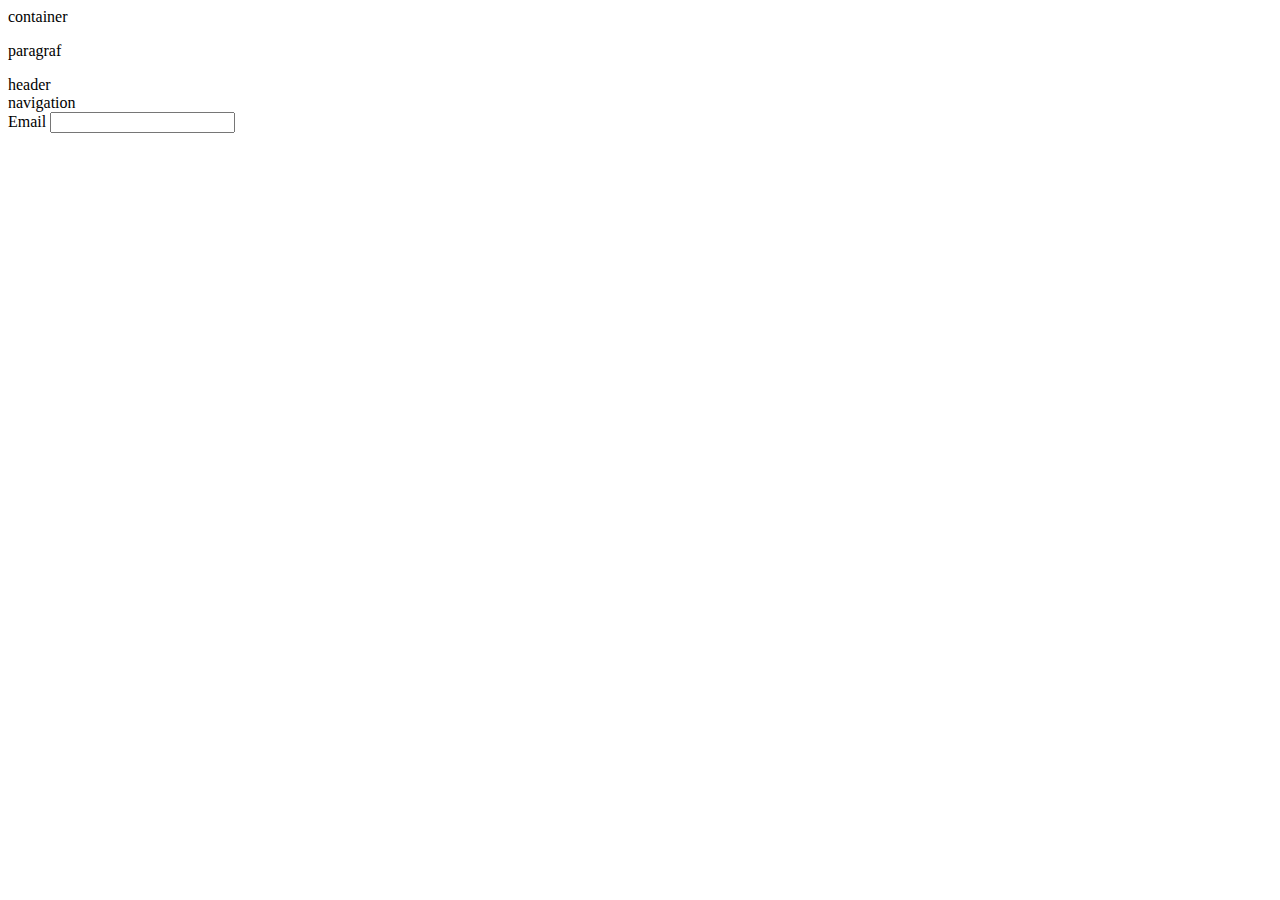
==== index.html @ 3e355548 "init" ====
<!DOCTYPE html>
<html lang="en">
  <head>
    <meta charset="UTF-8" />
    <meta name="viewport" content="width=device-width, initial-scale=1.0" />
    <title>FWG 20 | WELCOME</title>
    <link rel="apple-touch-icon" sizes="180x180" href="public/icon/fazz/apple-touch-icon.png" />
    <link rel="icon" type="image/png" sizes="32x32" href="public/icon/fazz/favicon-32x32.png" />
    <link rel="icon" type="image/png" sizes="16x16" href="public/icon/fazz/favicon-16x16.png" />
    <link rel="manifest" href="public/icon/fazz/site.webmanifest" />
  </head>
  <body>
    <div>container</div>
    <p>paragraf</p>
    <header>header</header>
    <nav>navigation</nav>
    <label for="">Email</label>
    <input type="text" />
  </body>
</html>
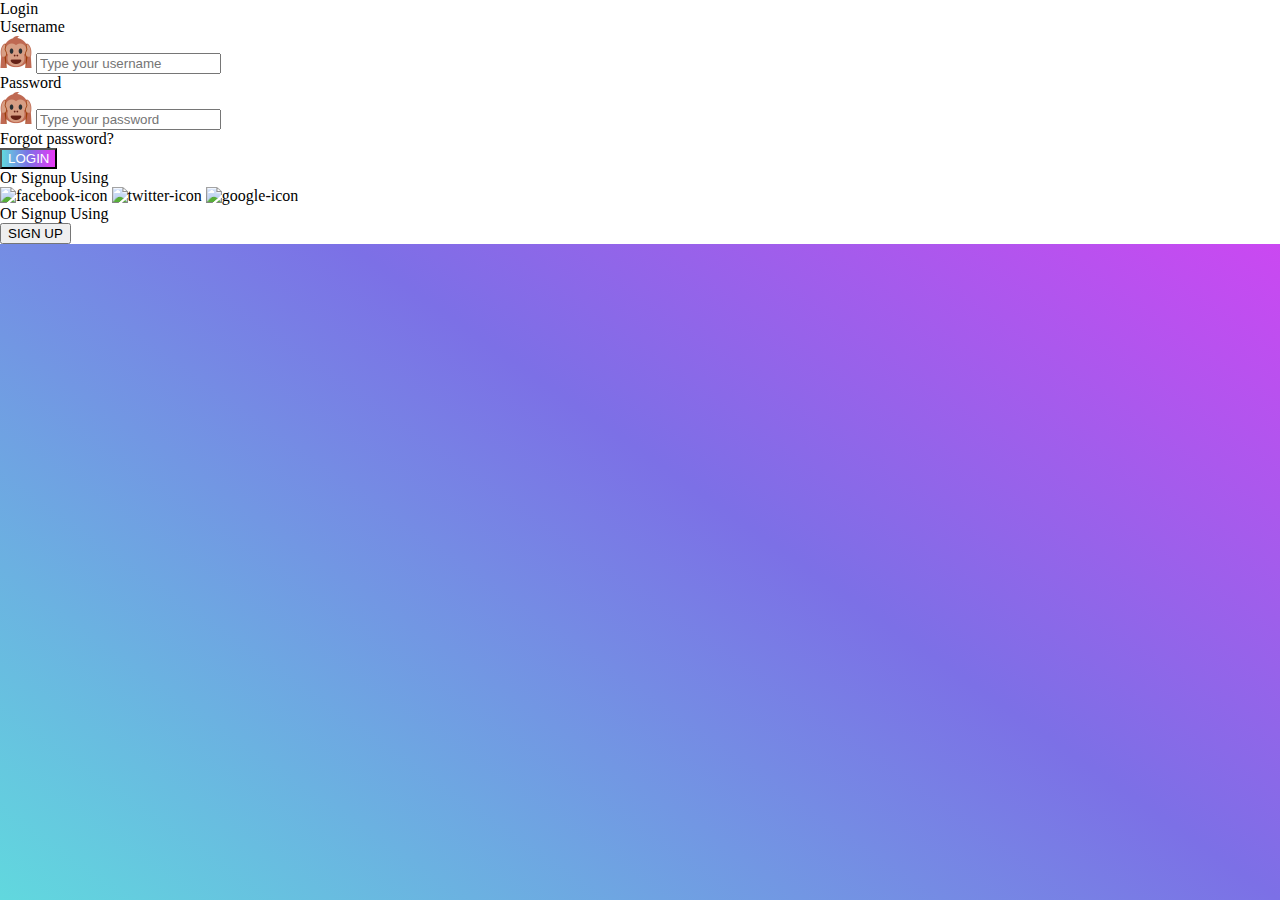
==== commit bbfd1efb: "html" ====
--- a/index.html
+++ b/index.html
@@ -8,13 +8,50 @@
     <link rel="icon" type="image/png" sizes="32x32" href="public/icon/fazz/favicon-32x32.png" />
     <link rel="icon" type="image/png" sizes="16x16" href="public/icon/fazz/favicon-16x16.png" />
     <link rel="manifest" href="public/icon/fazz/site.webmanifest" />
+    <link rel="stylesheet" href="styles/index.css" />
   </head>
+  <!-- body merupakan container terluar -->
   <body>
-    <div>container</div>
-    <p>paragraf</p>
-    <header>header</header>
-    <nav>navigation</nav>
-    <label for="">Email</label>
-    <input type="text" />
+    <!-- main disini berperan sbg container kedua yg berisikan konten utama -->
+    <main class="container">
+      <header>
+        <p>Login</p>
+      </header>
+      <section>
+        <!-- login form -->
+        <form>
+          <!-- bisa menggunakan trick emmet untuk membuat beberapa elemen sekaligus -->
+          <label for="username">Username</label>
+          <div>
+            <img src="/public/images/form-icon.png" alt="user-icon" />
+            <input type="text" placeholder="Type your username" id="username" />
+          </div>
+          <label for="password">Password</label>
+          <div>
+            <img src="/public/images/form-icon.png" alt="pwd-icon" />
+            <input type="text" placeholder="Type your password" id="password" />
+          </div>
+          <p>Forgot password?</p>
+          <button class="btn" type="submit">LOGIN</button>
+        </form>
+      </section>
+      <section>
+        <!-- sign up option -->
+        <section>
+          <!-- other sign up -->
+          <p>Or Signup Using</p>
+          <div>
+            <img src="" alt="facebook-icon" />
+            <img src="" alt="twitter-icon" />
+            <img src="" alt="google-icon" />
+          </div>
+        </section>
+        <section>
+          <!-- original sign up -->
+          <p>Or Signup Using</p>
+          <button>SIGN UP</button>
+        </section>
+      </section>
+    </main>
   </body>
 </html>
--- a/styles/index.css
+++ b/styles/index.css
@@ -0,0 +1,36 @@
+/* selector {declaration} */
+/* 
+    jenis selector
+    1. selector element => menggunakan nama elemen ex. body, link, a, nav
+    2. selector class => menggunakan nama class yg diawali dengan . ex. .header .login-form
+    3. selector id => menggunakan nama id yg diawali dengan # ex. #username, #password
+*/
+
+/* custom var */
+:root {
+  /* --bg-color-1: #16b74e; */
+  --bg-color-1: #61d8de;
+  --bg-color-2: #7c70e6;
+  --bg-color-3: #e839f6;
+}
+
+/* normalisasi style */
+* {
+  margin: 0;
+}
+
+body {
+  background-image: linear-gradient(to top right, var(--bg-color-1), var(--bg-color-2), var(--bg-color-3));
+  background-repeat: no-repeat;
+  min-height: 100vh;
+  /* 100 viewport height => 100% tinggi dari tampilan browser */
+}
+
+.btn {
+  background-image: linear-gradient(to right, var(--bg-color-1), var(--bg-color-2), var(--bg-color-3));
+  color: white;
+}
+
+.container {
+  background-color: white;
+}
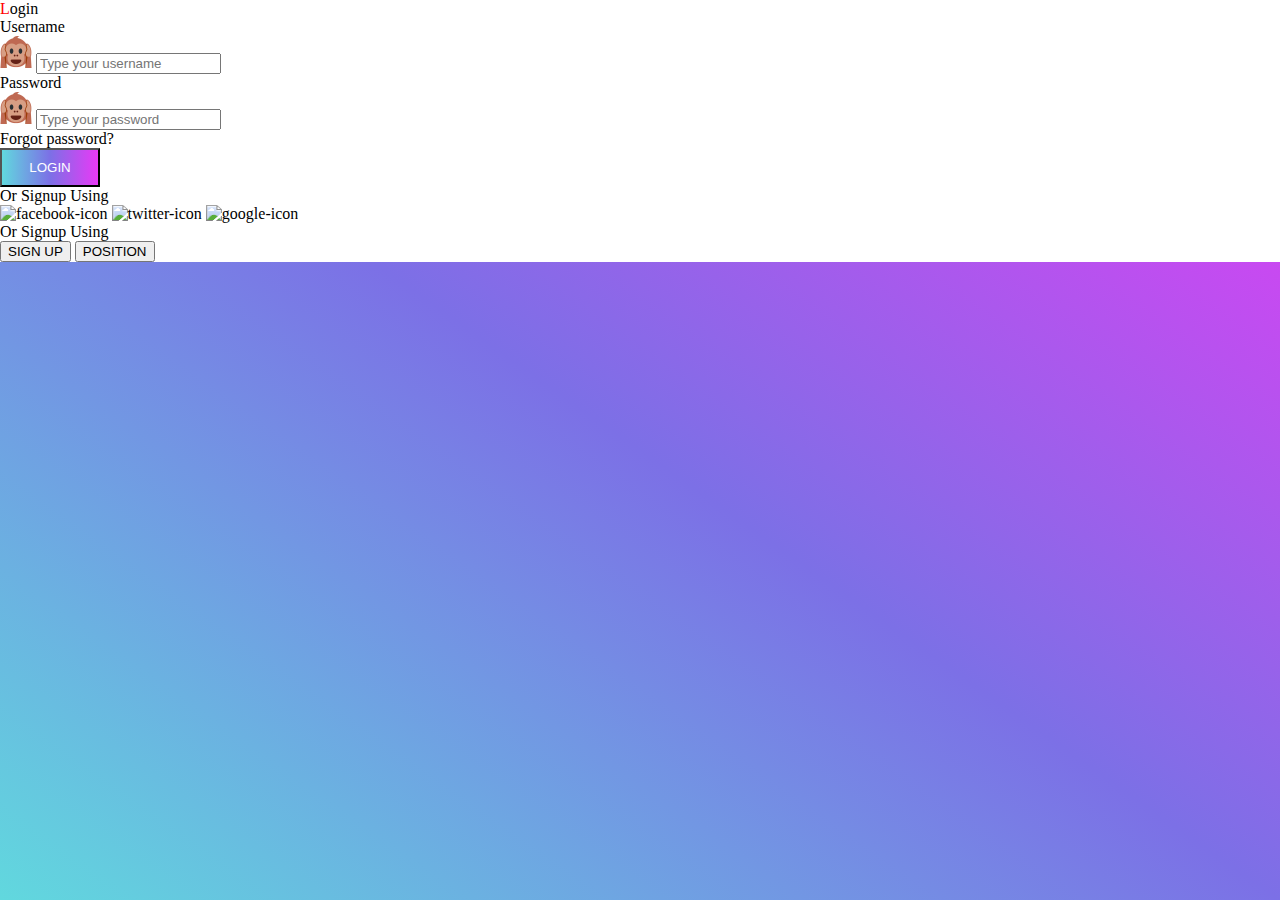
==== commit 0744bbc3: "position" ====
--- a/index.html
+++ b/index.html
@@ -50,6 +50,9 @@
           <!-- original sign up -->
           <p>Or Signup Using</p>
           <button>SIGN UP</button>
+          <a href="/pages/position.html">
+            <button>POSITION</button>
+          </a>
         </section>
       </section>
     </main>
--- a/styles/index.css
+++ b/styles/index.css
@@ -29,8 +29,20 @@
 .btn {
   background-image: linear-gradient(to right, var(--bg-color-1), var(--bg-color-2), var(--bg-color-3));
   color: white;
+  padding: 10px;
+  width: 100px;
+}
+
+/* pseudo class */
+.btn:hover {
+  background-image: linear-gradient(to left, var(--bg-color-1), var(--bg-color-2), var(--bg-color-3));
 }
 
 .container {
   background-color: white;
 }
+
+/* pseudo element */
+header > p::first-letter {
+  color: red;
+}
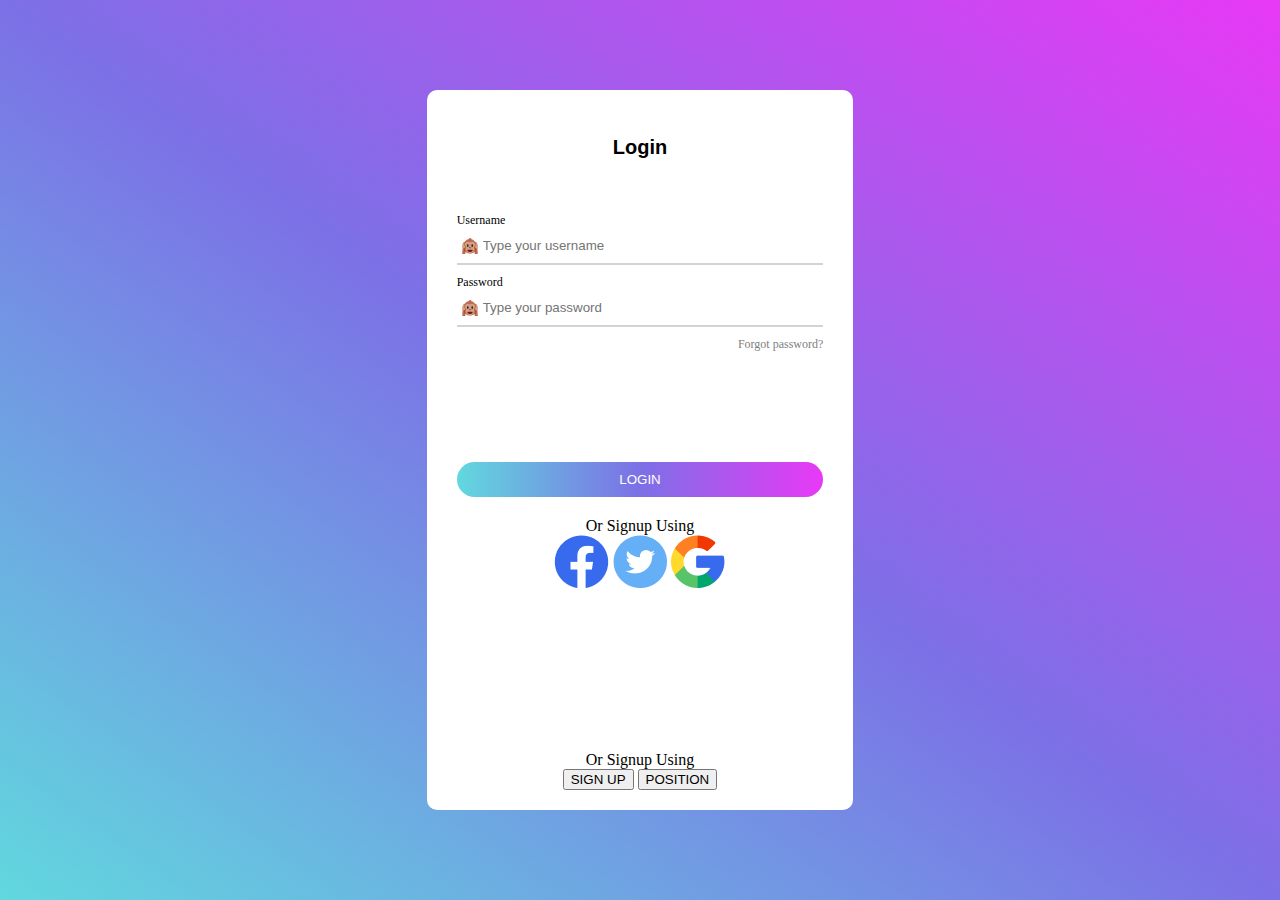
==== commit 9e2226c7: "halaman login" ====
--- a/index.html
+++ b/index.html
@@ -4,10 +4,10 @@
     <meta charset="UTF-8" />
     <meta name="viewport" content="width=device-width, initial-scale=1.0" />
     <title>FWG 20 | WELCOME</title>
-    <link rel="apple-touch-icon" sizes="180x180" href="public/icon/fazz/apple-touch-icon.png" />
-    <link rel="icon" type="image/png" sizes="32x32" href="public/icon/fazz/favicon-32x32.png" />
-    <link rel="icon" type="image/png" sizes="16x16" href="public/icon/fazz/favicon-16x16.png" />
-    <link rel="manifest" href="public/icon/fazz/site.webmanifest" />
+    <link rel="apple-touch-icon" sizes="180x180" href="./assets/icon/fazz/apple-touch-icon.png" />
+    <link rel="icon" type="image/png" sizes="32x32" href="./assets/icon/fazz/favicon-32x32.png" />
+    <link rel="icon" type="image/png" sizes="16x16" href="./assets/icon/fazz/favicon-16x16.png" />
+    <link rel="manifest" href="./assets/icon/emote/site.webmanifest" />
     <link rel="stylesheet" href="styles/index.css" />
   </head>
   <!-- body merupakan container terluar -->
@@ -17,42 +17,44 @@
       <header>
         <p>Login</p>
       </header>
-      <section>
+      <section class="login">
         <!-- login form -->
         <form>
           <!-- bisa menggunakan trick emmet untuk membuat beberapa elemen sekaligus -->
           <label for="username">Username</label>
-          <div>
-            <img src="/public/images/form-icon.png" alt="user-icon" />
-            <input type="text" placeholder="Type your username" id="username" />
+          <div class="input-group">
+            <img src="./assets/images/form-icon.png" alt="user-icon" />
+            <input type="text" placeholder="Type your username" id="username" autocomplete="username" />
           </div>
           <label for="password">Password</label>
-          <div>
-            <img src="/public/images/form-icon.png" alt="pwd-icon" />
-            <input type="text" placeholder="Type your password" id="password" />
+          <div class="input-group">
+            <img src="./assets/images/form-icon.png" alt="pwd-icon" />
+            <input type="password" placeholder="Type your password" id="password" />
           </div>
-          <p>Forgot password?</p>
+          <p id="forgot">Forgot password?</p>
           <button class="btn" type="submit">LOGIN</button>
         </form>
       </section>
-      <section>
+      <section class="signup">
         <!-- sign up option -->
         <section>
           <!-- other sign up -->
           <p>Or Signup Using</p>
           <div>
-            <img src="" alt="facebook-icon" />
-            <img src="" alt="twitter-icon" />
-            <img src="" alt="google-icon" />
+            <img src="./assets/images/facebook.png" alt="facebook-icon" />
+            <img src="./assets/images/Twitter.png" alt="twitter-icon" />
+            <img src="./assets/images/Google.png" alt="google-icon" />
           </div>
         </section>
         <section>
           <!-- original sign up -->
           <p>Or Signup Using</p>
-          <button>SIGN UP</button>
-          <a href="/pages/position.html">
-            <button>POSITION</button>
-          </a>
+          <div>
+            <button>SIGN UP</button>
+            <a href="/pages/position.html">
+              <button>POSITION</button>
+            </a>
+          </div>
         </section>
       </section>
     </main>
--- a/styles/index.css
+++ b/styles/index.css
@@ -17,6 +17,7 @@
 /* normalisasi style */
 * {
   margin: 0;
+  box-sizing: border-box;
 }
 
 body {
@@ -43,6 +44,113 @@
 }
 
 /* pseudo element */
-header > p::first-letter {
+/* header > p::first-letter {
   color: red;
+} */
+
+body {
+  display: grid;
+  grid-template-columns: 1fr 1fr 1fr;
+  grid-template-rows: 10% 1fr 10%;
+  grid-template-areas:
+    ". . ."
+    ". a ."
+    ". . .";
 }
+
+/* main {}
+.container {} */
+main[class="container"] {
+  grid-area: a;
+  display: flex;
+  flex-direction: column;
+  align-items: center;
+  border-radius: 10px;
+  padding: 0 20px;
+}
+
+main header {
+  flex: 2;
+  position: relative;
+}
+
+main section {
+  flex: 5;
+}
+
+header p {
+  position: absolute;
+  top: 50%;
+  left: 50%;
+  transform: translate(-50%, -50%);
+  font-size: 20px;
+  font-weight: 800;
+  font-family: Verdana, Geneva, Tahoma, sans-serif;
+  padding: 10px;
+}
+
+main .login {
+  width: 100%;
+  padding: 10px;
+}
+
+form {
+  font-size: 0.75rem;
+  display: flex;
+  flex-direction: column;
+  height: 100%;
+}
+
+form .input-group {
+  padding: 5px;
+  display: flex;
+  align-items: center;
+  border-bottom: 2px solid lightgrey;
+  margin-bottom: 10px;
+}
+
+.input-group input {
+  flex: 1;
+  border: none;
+  padding: 5px;
+}
+
+.input-group input:focus {
+  outline: none;
+}
+
+#forgot {
+  color: grey;
+  text-align: right;
+  margin-bottom: auto;
+  user-select: none;
+  -moz-user-select: none;
+  -webkit-user-select: none;
+  cursor: pointer;
+}
+
+form .btn {
+  width: 100%;
+  cursor: pointer;
+  border: none;
+  border-radius: 18px;
+  font-weight: 400;
+}
+
+main .signup {
+  text-align: center;
+  display: flex;
+  flex-direction: column;
+  padding: 10px;
+  width: 100%;
+}
+
+section section:last-child {
+  display: flex;
+  flex-direction: column;
+  padding-bottom: 10px;
+}
+
+section section:last-child p {
+  margin-top: auto;
+}
